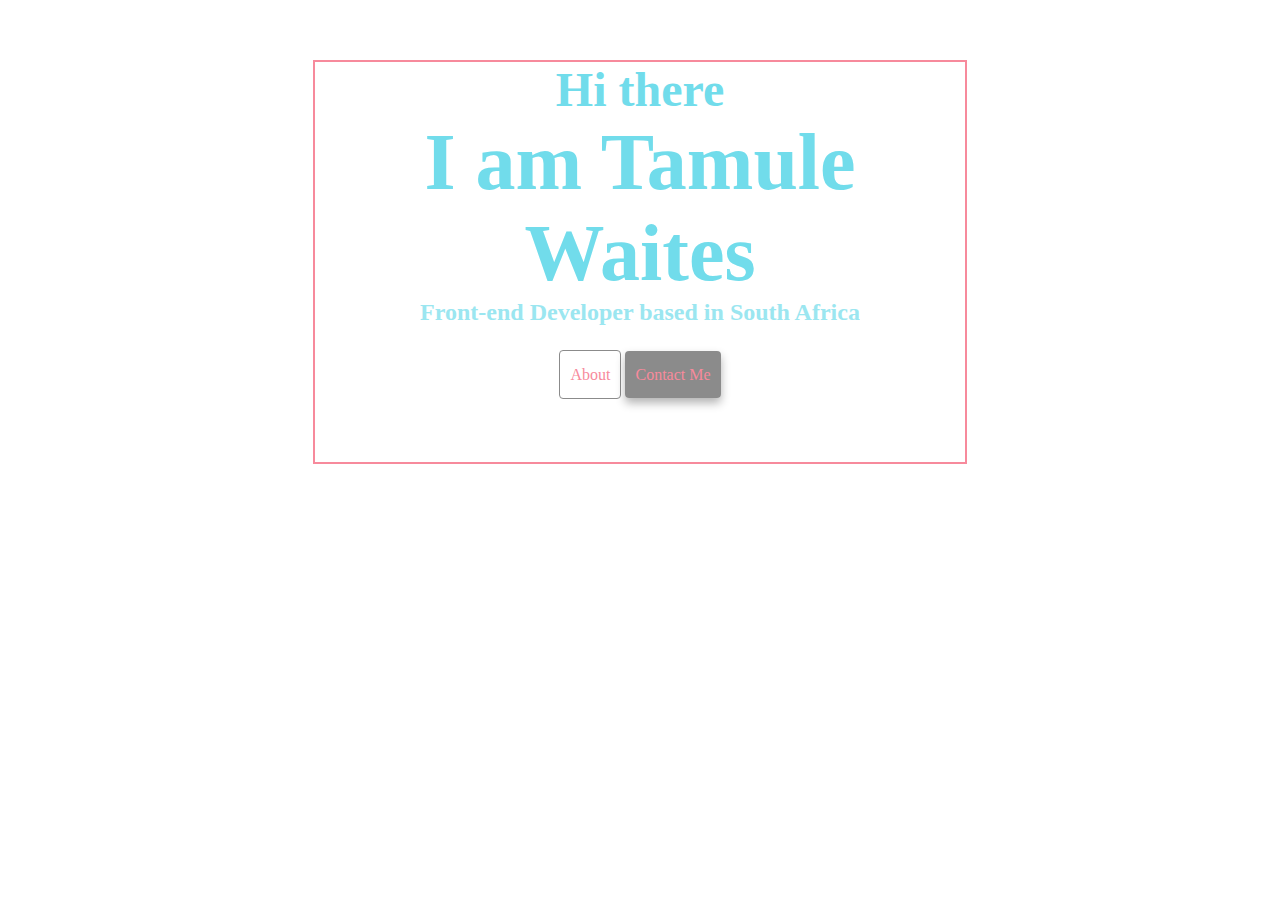
==== index.html @ 19fb5cdd "added file structure" ====
<!DOCTYPE html>
<html lang="en">
<head>
  <meta charset="UTF-8">
  <meta name="description" content="portfolio about Tamule">
  <meta http-equiv="X-UA-Compatible" content="IE=edge">
  <meta name="viewport" content="width=device-width, initial-scale=1.0">
  <title>My Portfolio</title>
  <link rel="stylesheet" href="styles.css">
</head>
<body>
  <h2>Hi there </h2>
    <h1> I am Tamule Waites</h1>
<h4>Front-end Developer based in South Africa</h4>
<div class="navigation-links">
<a href="contact.html" class="about">About</a>
<a href="contact.html#contact" class="contact">Contact Me</a>
</div>
</body>
</html>
---- styles.css ----
:root {
    --primary-color: #71dceb;
    --secondary-color: #8b8b8b;
    --box-shadow: 0 5px 10px rgba(0,0,0,0.3);
}
body {
    max-width: 650px;
    height: 400px;
    margin: 60px auto;
    font-family: 'Times New Roman', Times, serif;
    border: 2px solid rgb(247, 138, 156);

}
h1,
h2,
h4 {
    text-align: center;
    margin: 0;
    color: var(--primary-color);
}
h1 {
    font-size: 80px;
}
h2 {
    font-size: 48px;
}
h4 {
    font-size: 24px;
    opacity: 0.7;
    margin-bottom: 40px
}
.navigation-links {
    text-decoration: none;
    text-transform: capitalize;
    text-align: center;
    margin: 0 auto;
}
.contact {
    padding: 15px 10px;
    border-radius: 4px;
    text-decoration: none;
    background: var(--secondary-color);
    box-shadow: var(--box-shadow);
    color: rgb(247, 138, 156);
}
.about {
    padding: 15px 10px;
    border-radius: 4px;
    text-decoration: none;
    color: rgb(247, 138, 156);
    border: 1px solid var(--secondary-color);
}
#overview {
    max-width: 650px;
    height:650px;
}
.back {
    font-size: 15px;
    color: rgb(240, 45, 240);
    text-decoration: none;
}
.back:hover{
    text-decoration: underline;
}
#header {
    font-size: 30px;
    padding-bottom: 20px;
}
.about-paragraphs {
    padding-top: 0;
    display: flex;
    margin: 30px 0 ;
}
p {
    color: var(--secondary-color);
    border-radius: 4px;
    font-size: 18px;
    line-height: 1.5;
    text-align: center;
}
#contact {
    font-size: 30px;

}
.email-link {
    display: flex;
    justify-content: center;
    color: rgb(247, 138, 156);
    font-size: 20px;
    text-decoration: none;
}
.email-link:hover {
    text-decoration: underline;
}
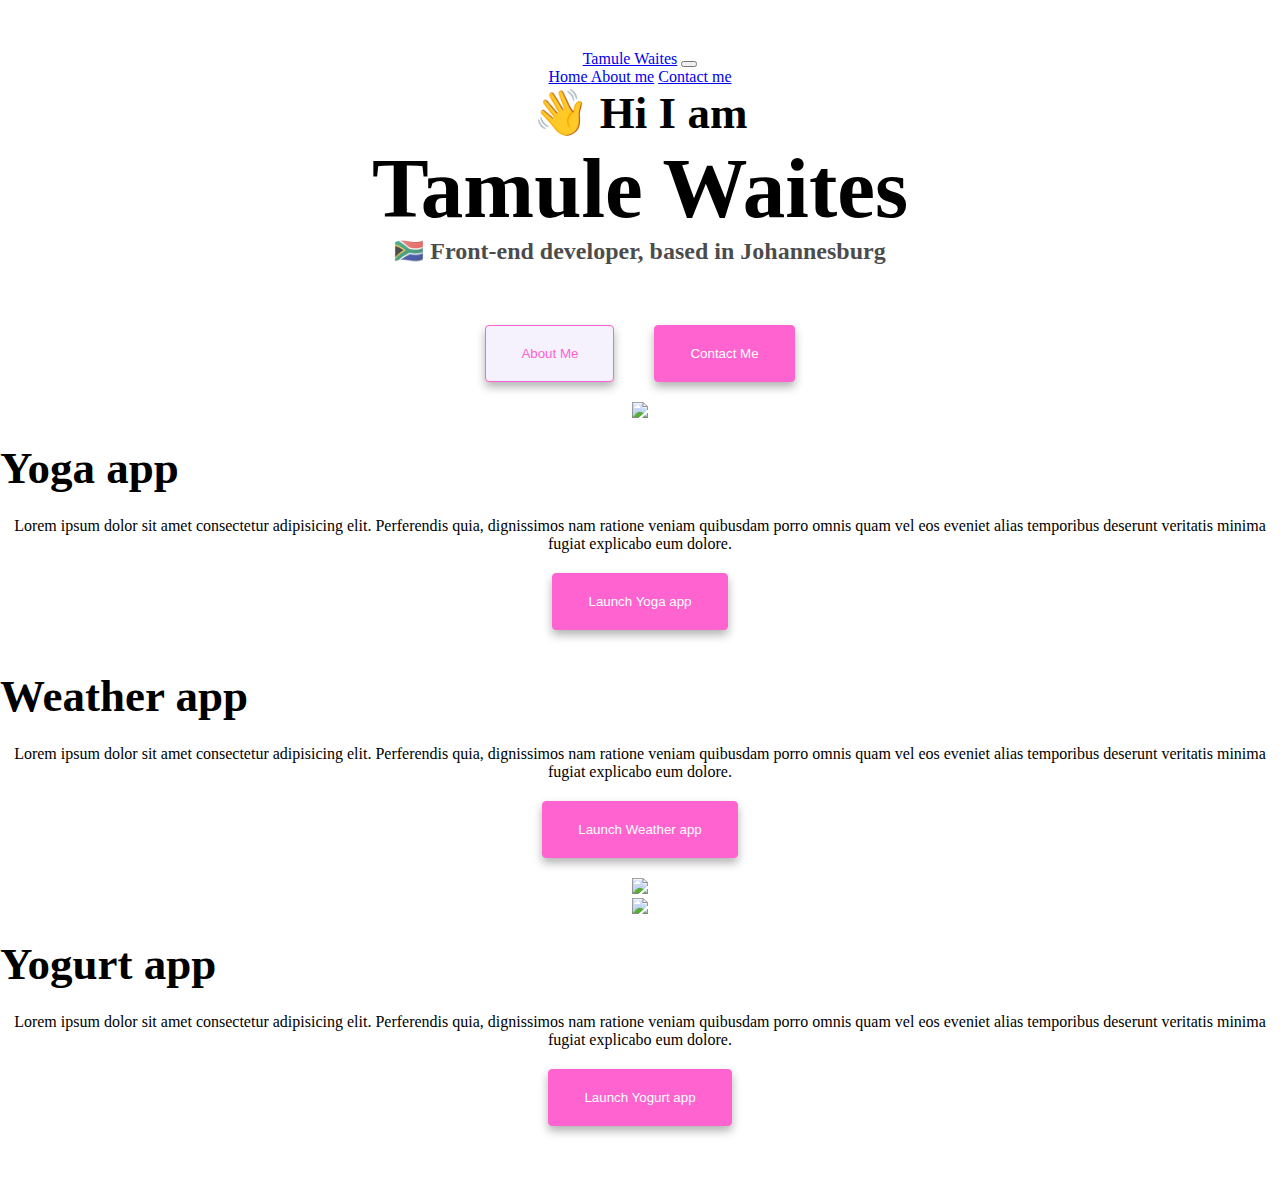
==== commit 6ea0609a: "added correct  file structure" ====
--- a/index.html
+++ b/index.html
@@ -1,20 +1,109 @@
 <!DOCTYPE html>
 <html lang="en">
 <head>
-  <meta charset="UTF-8">
-  <meta name="description" content="portfolio about Tamule">
-  <meta http-equiv="X-UA-Compatible" content="IE=edge">
-  <meta name="viewport" content="width=device-width, initial-scale=1.0">
-  <title>My Portfolio</title>
-  <link rel="stylesheet" href="styles.css">
+    <meta charset="UTF-8">
+    <meta http-equiv="X-UA-Compatible" content="IE=edge">
+    <meta name="viewport" content="width=device-width, initial-scale=1.0">
+    <link href="https://cdn.jsdelivr.net/npm/bootstrap@5.3.0-alpha1/dist/css/bootstrap.min.css" rel="stylesheet"
+     integrity="sha384-GLhlTQ8iRABdZLl6O3oVMWSktQOp6b7In1Zl3/Jr59b6EGGoI1aFkw7cmDA6j6gD" crossorigin="anonymous">
+    <script src="https://cdn.jsdelivr.net/npm/bootstrap@5.3.0-alpha1/dist/js/bootstrap.bundle.min.js" 
+    integrity="sha384-w76AqPfDkMBDXo30jS1Sgez6pr3x5MlQ1ZAGC+nuZB+EYdgRZgiwxhTBTkF7CXvN" crossorigin="anonymous"></script>
+    <script src="https://cdn.jsdelivr.net/npm/@popperjs/core@2.11.6/dist/umd/popper.min.js"
+     integrity="sha384-oBqDVmMz9ATKxIep9tiCxS/Z9fNfEXiDAYTujMAeBAsjFuCZSmKbSSUnQlmh/jp3" crossorigin="anonymous"></script>
+     <script src="https://cdn.jsdelivr.net/npm/bootstrap@5.3.0-alpha1/dist/js/bootstrap.min.js" 
+     integrity="sha384-mQ93GR66B00ZXjt0YO5KlohRA5SY2XofN4zfuZxLkoj1gXtW8ANNCe9d5Y3eG5eD" crossorigin="anonymous"></script>
+    <link rel="stylesheet" href="style.css">
+     <title>Tamule Waites</title>
 </head>
 <body>
-  <h2>Hi there </h2>
-    <h1> I am Tamule Waites</h1>
-<h4>Front-end Developer based in South Africa</h4>
-<div class="navigation-links">
-<a href="contact.html" class="about">About</a>
-<a href="contact.html#contact" class="contact">Contact Me</a>
-</div>
+      <nav class="navbar navbar-expand-lg navbar-light bg-light">
+        <a class="navbar-brand" href="#">Tamule Waites</a>
+        <button
+          class="navbar-toggler"
+          type="button"
+          data-toggle="collapse"
+          data-target="#navbarNavAltMarkup"
+          aria-controls="navbarNavAltMarkup"
+          aria-expanded="false"
+          aria-label="Toggle navigation"
+        >
+          <span class="navbar-toggler-icon"></span>
+        </button>
+        <div class="collapse navbar-collapse" id="navbarNavAltMarkup">
+          <div class="navbar-nav">
+            <a class="nav-item nav-link active" href="#"
+              >Home <span class="sr-only"></span></a
+            >
+            <a class="nav-item nav-link" href="about.html">About me</a>
+            <a class="nav-item nav-link" href="about.html#contact-me"
+              >Contact me</a
+            >
+          </div>
+        </div>
+      </nav>
+      <h2>👋 Hi I am</h2>
+    <h1>Tamule Waites</h1>
+    <h3> 🇿🇦 Front-end developer, based in Johannesburg</h3>
+      <div class="buttons">
+        <button class="about">
+          <a href="about.html"> About Me </a>
+        </button>
+        <button class="contact">
+          <a href="about.html#contact-me"> Contact Me </a>
+        </button>
+      </div>
+      <div class="container">
+        <div class="row">
+          <div class="col-md-6">
+            <img src="images/yogapic.png" class="img-fluid rounded" />
+          </div>
+          <div class="col-md-6">
+            <h2 class="apps">Yoga app</h2>
+            <br />
+            Lorem ipsum dolor sit amet consectetur adipisicing elit. Perferendis
+            quia, dignissimos nam ratione veniam quibusdam porro omnis quam vel
+            eos eveniet alias temporibus deserunt veritatis minima fugiat
+            explicabo eum dolore.
+            <br />
+            <button class="launch">
+              <a href="index.html#hi"> Launch Yoga app </a>
+            </button>
+          </div>
+        </div>
+        <div class="row">
+          <div class="col-md-6">
+            <h2 class="apps">Weather app</h2>
+            <br />
+            Lorem ipsum dolor sit amet consectetur adipisicing elit. Perferendis
+            quia, dignissimos nam ratione veniam quibusdam porro omnis quam vel
+            eos eveniet alias temporibus deserunt veritatis minima fugiat
+            explicabo eum dolore.
+            <br />
+            <button class="launch">
+              <a href="index.html#hi"> Launch Weather app </a>
+            </button>
+          </div>
+          <div class="col-md-6">
+            <img src="images/weatherpic.png" class="img-fluid rounded" />
+          </div>
+        </div>
+        <div class="row">
+          <div class="col-md-6">
+            <img src="images/yogurtpic.png" class="img-fluid rounded" />
+          </div>
+          <div class="col-md-6">
+            <h2 class="apps">Yogurt app</h2>
+            <br />
+            Lorem ipsum dolor sit amet consectetur adipisicing elit. Perferendis
+            quia, dignissimos nam ratione veniam quibusdam porro omnis quam vel
+            eos eveniet alias temporibus deserunt veritatis minima fugiat
+            explicabo eum dolore.
+            <br />
+            <button class="launch">
+              <a href="index.html#hi"> Launch Yogurt app </a>
+            </button>
+          </div>
+        </div>
+      </div>
 </body>
 </html>--- a/style.css
+++ b/style.css
@@ -0,0 +1,104 @@
+:root {
+    --primary-color: #ff63d0;
+    --secondary-color: #f5f2fe;
+    --box-shadow: 0 5px 10px rgba(0, 0, 0, 0.3);
+  }
+  
+  body {
+    margin: 50px auto;
+    text-align: center;
+    background: var(--primary-colorcolor);
+  }
+  
+  h1,
+  h2,
+  h3 {
+    text-align: center;
+    margin: 0;
+  }
+  body h1 {
+    font-size: 85px;
+    font-weight: bold;
+  }
+  h2 {
+    font-size: 45px;
+    font-weight: bold;
+  }
+  .apps {
+    font-size: 45px;
+    display: block;
+    margin: 20px 5px 5px 0px;
+    text-align: left;
+  }
+  h3 {
+    font-size: 24px;
+    opacity: 0.7;
+  }
+  
+  .buttons {
+    display: flex;
+    margin-top: 40px;
+    justify-content: center;
+  }
+  
+  .about,
+  .contact,
+  .launch {
+    margin: 20px;
+    padding: 20px;
+    border-radius: 4px;
+    box-shadow: var(--box-shadow);
+    border: 1px solid var(--primary-color);
+  }
+  .launch {
+    margin: 20px 0px 20px 0px;
+  }
+  .buttons a,
+  .launch a {
+    padding: 20px 15px;
+    color: inherit;
+    text-decoration: none;
+  }
+  
+  .contact,
+  .launch {
+    background: var(--primary-color);
+    color: white;
+  }
+  .about {
+    background: var(--secondary-color);
+    color: var(--primary-color);
+  }
+  .homepage-link {
+    text-align: center;
+    display: block;
+    color: var(--primary-color);
+  }
+  p {
+    background: var(--secondary-color);
+    padding: 20px;
+    border-radius: 4px;
+    font-size: 18px;
+    line-height: 1.5;
+    text-align: center;
+  }
+  .paragraphs{
+    display: flex;
+    margin: 30px 0;
+    background: white;
+  }
+  
+  .paragraphs p {
+    margin: 10px;
+  }
+  .email-link {
+    display: flex;
+    justify-content: center;
+    color: var(--primary-color);
+    font-size: 28px;
+  }
+  
+  .email-link:hover {
+    text-decoration: underline;
+  }
+  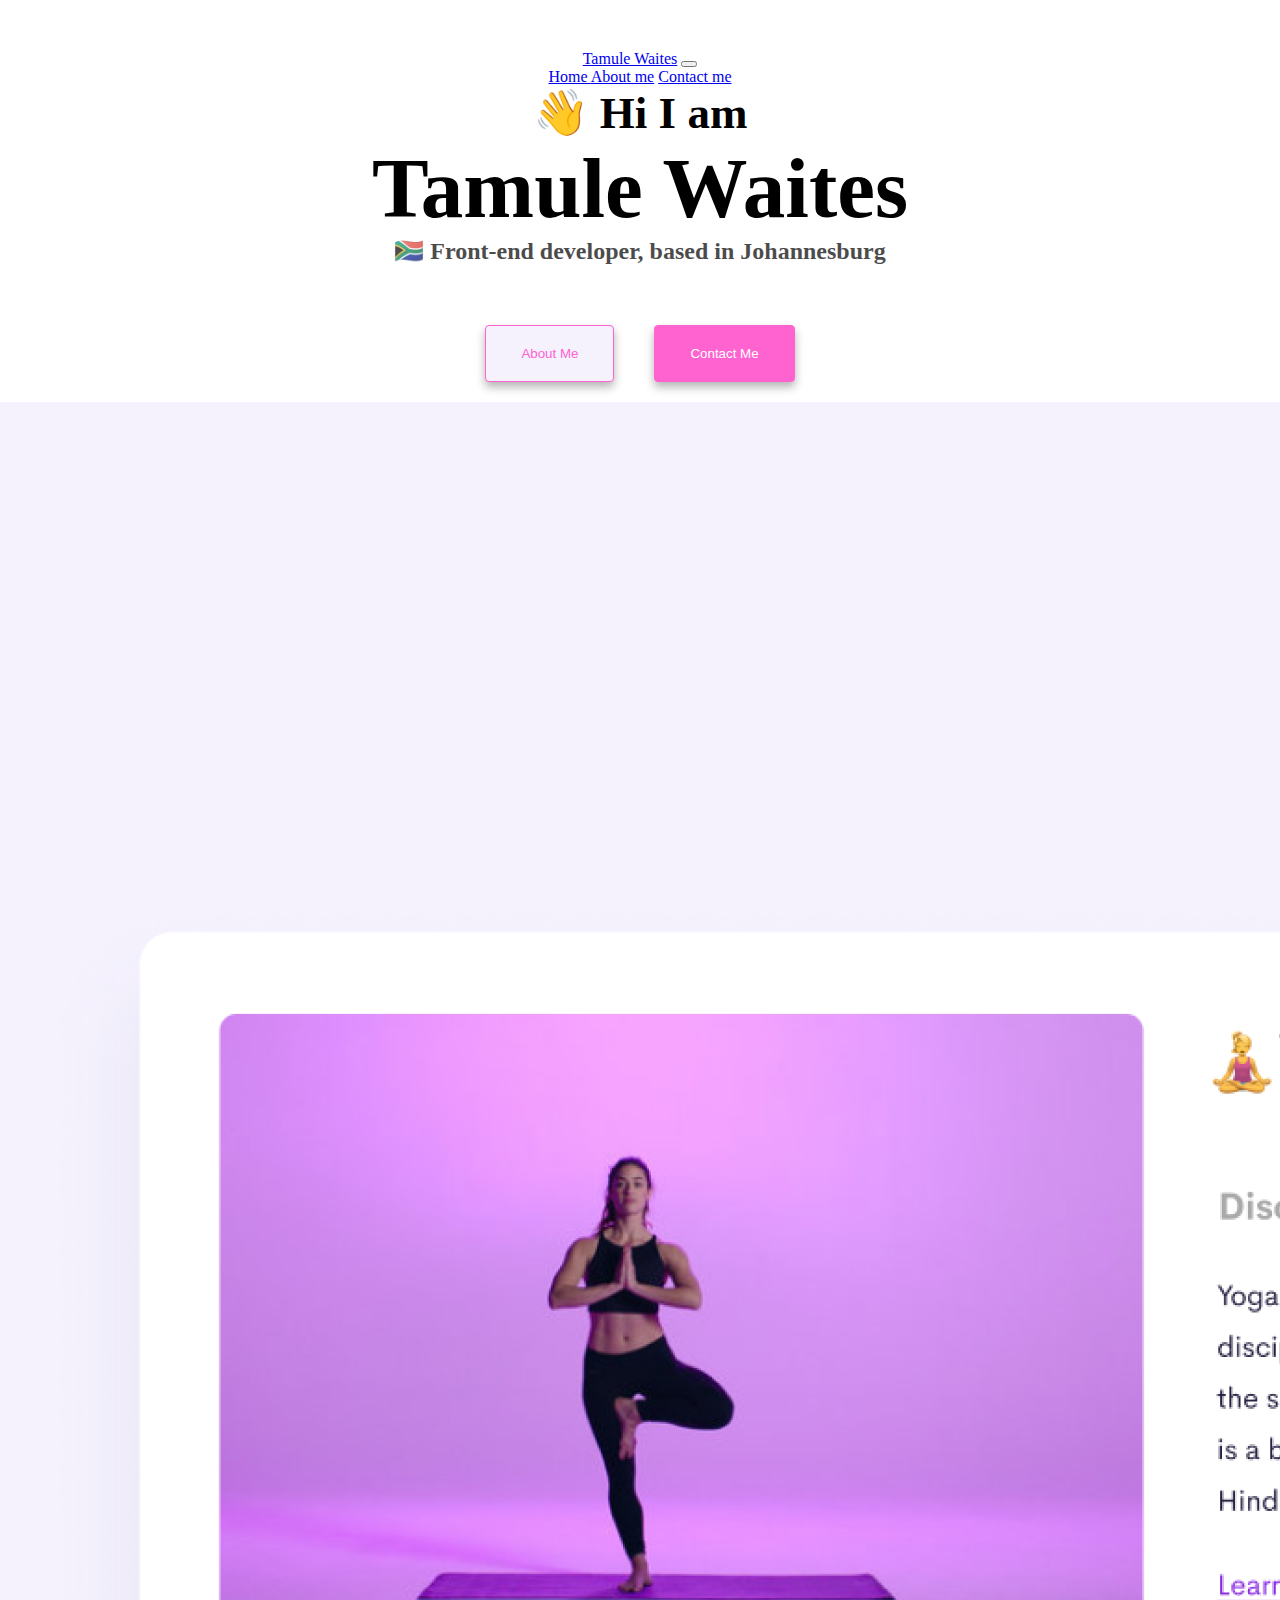
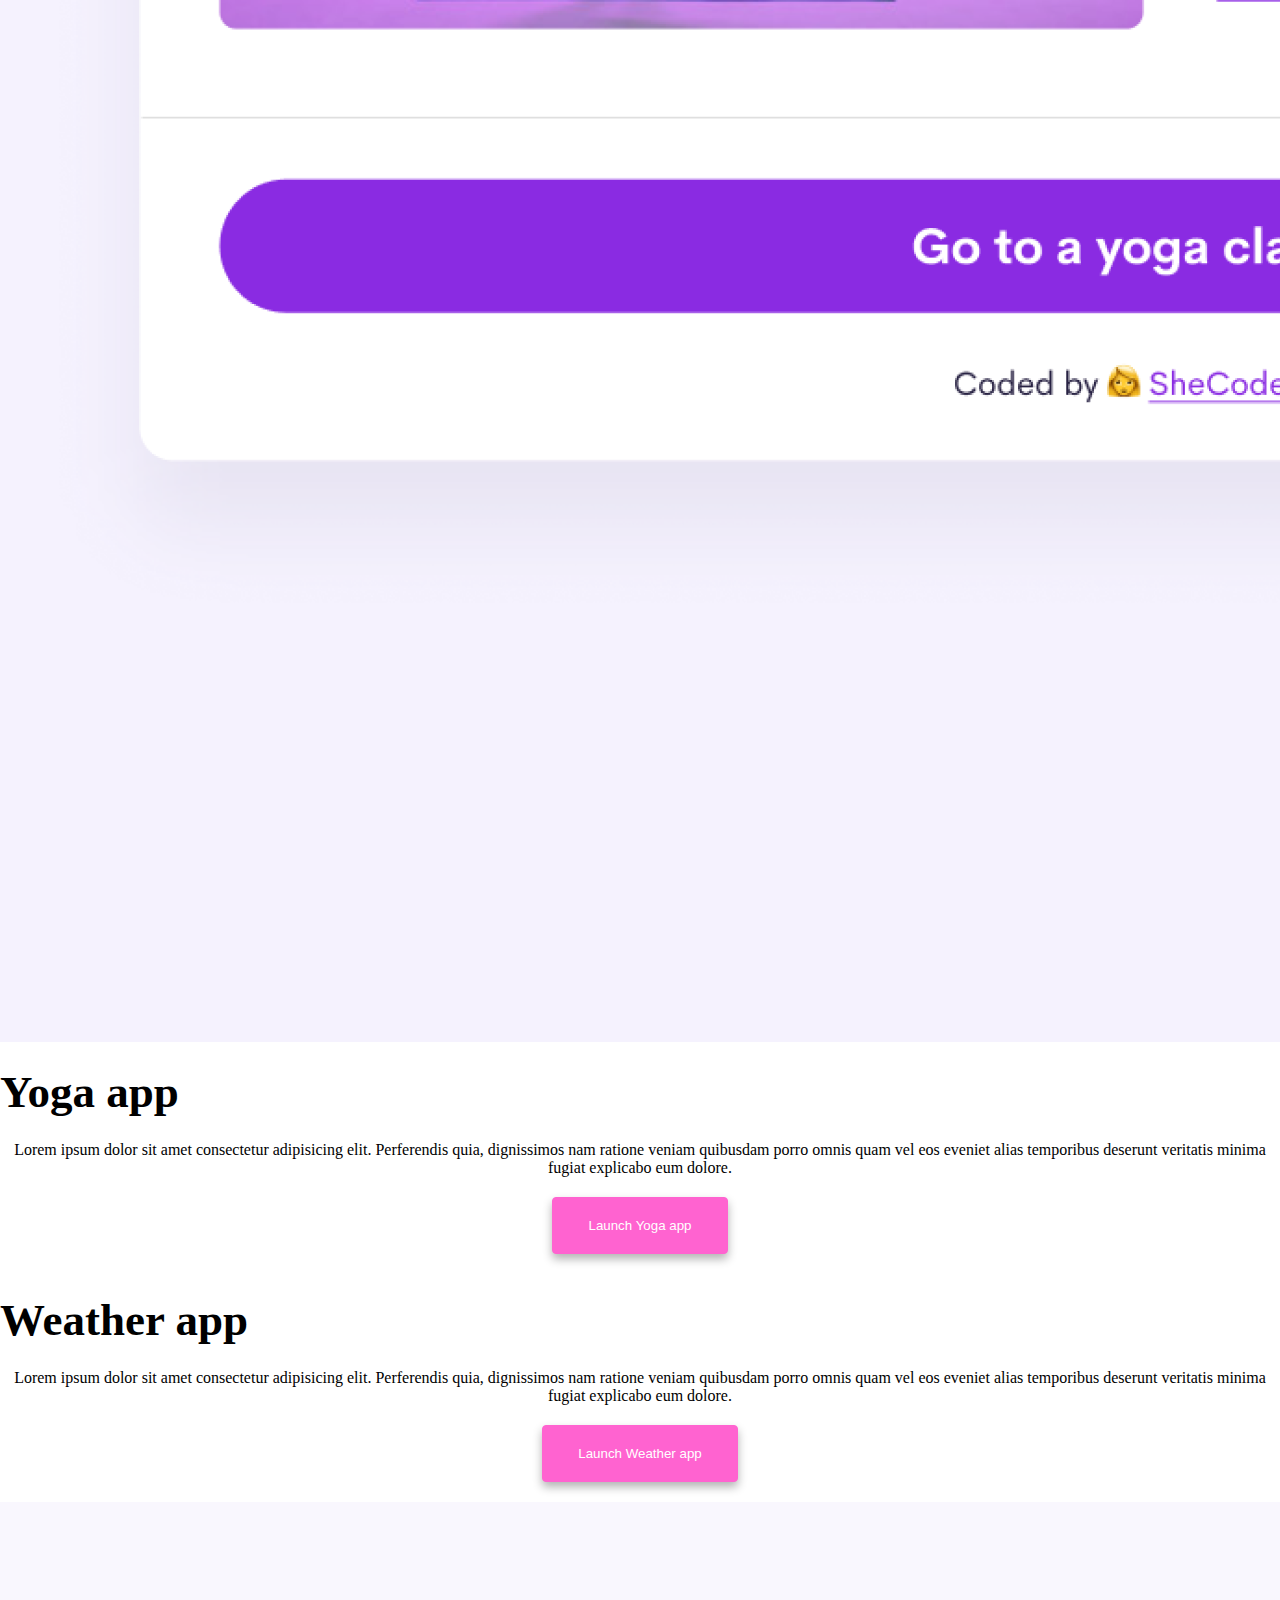
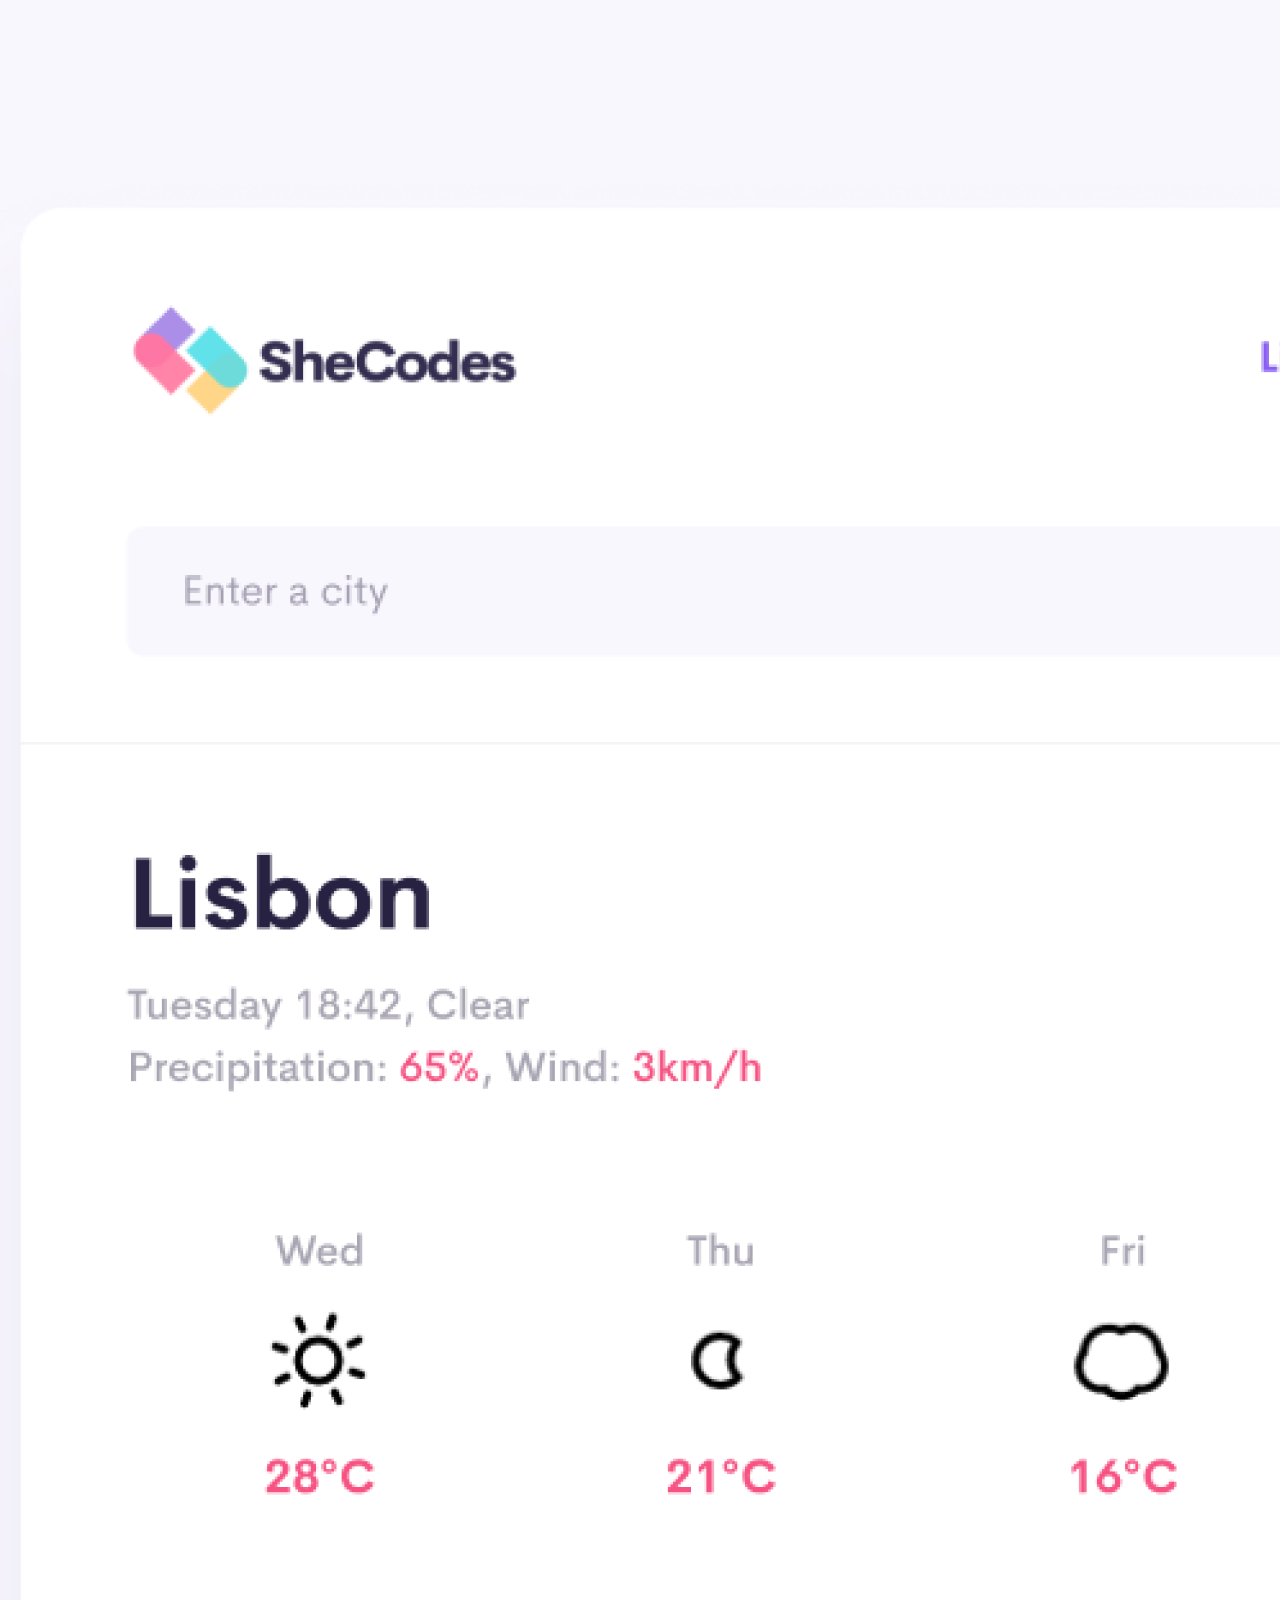
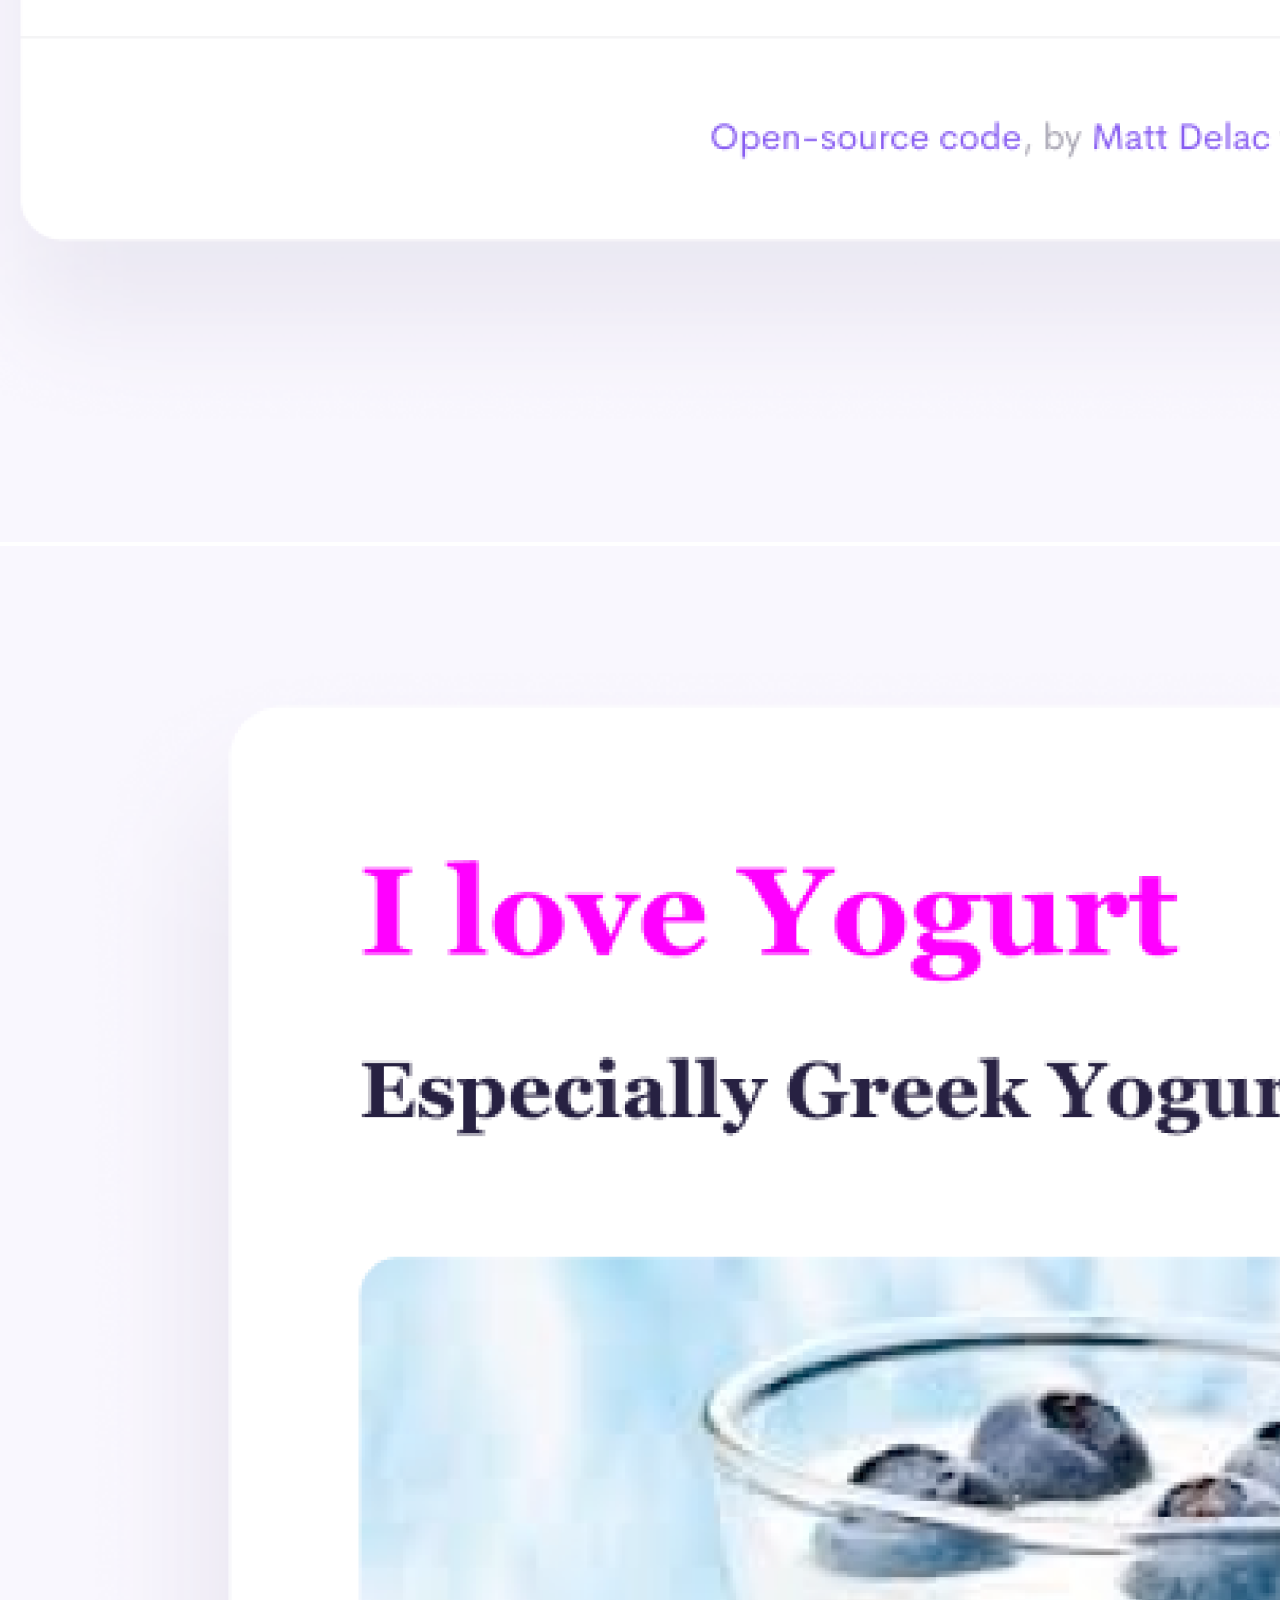
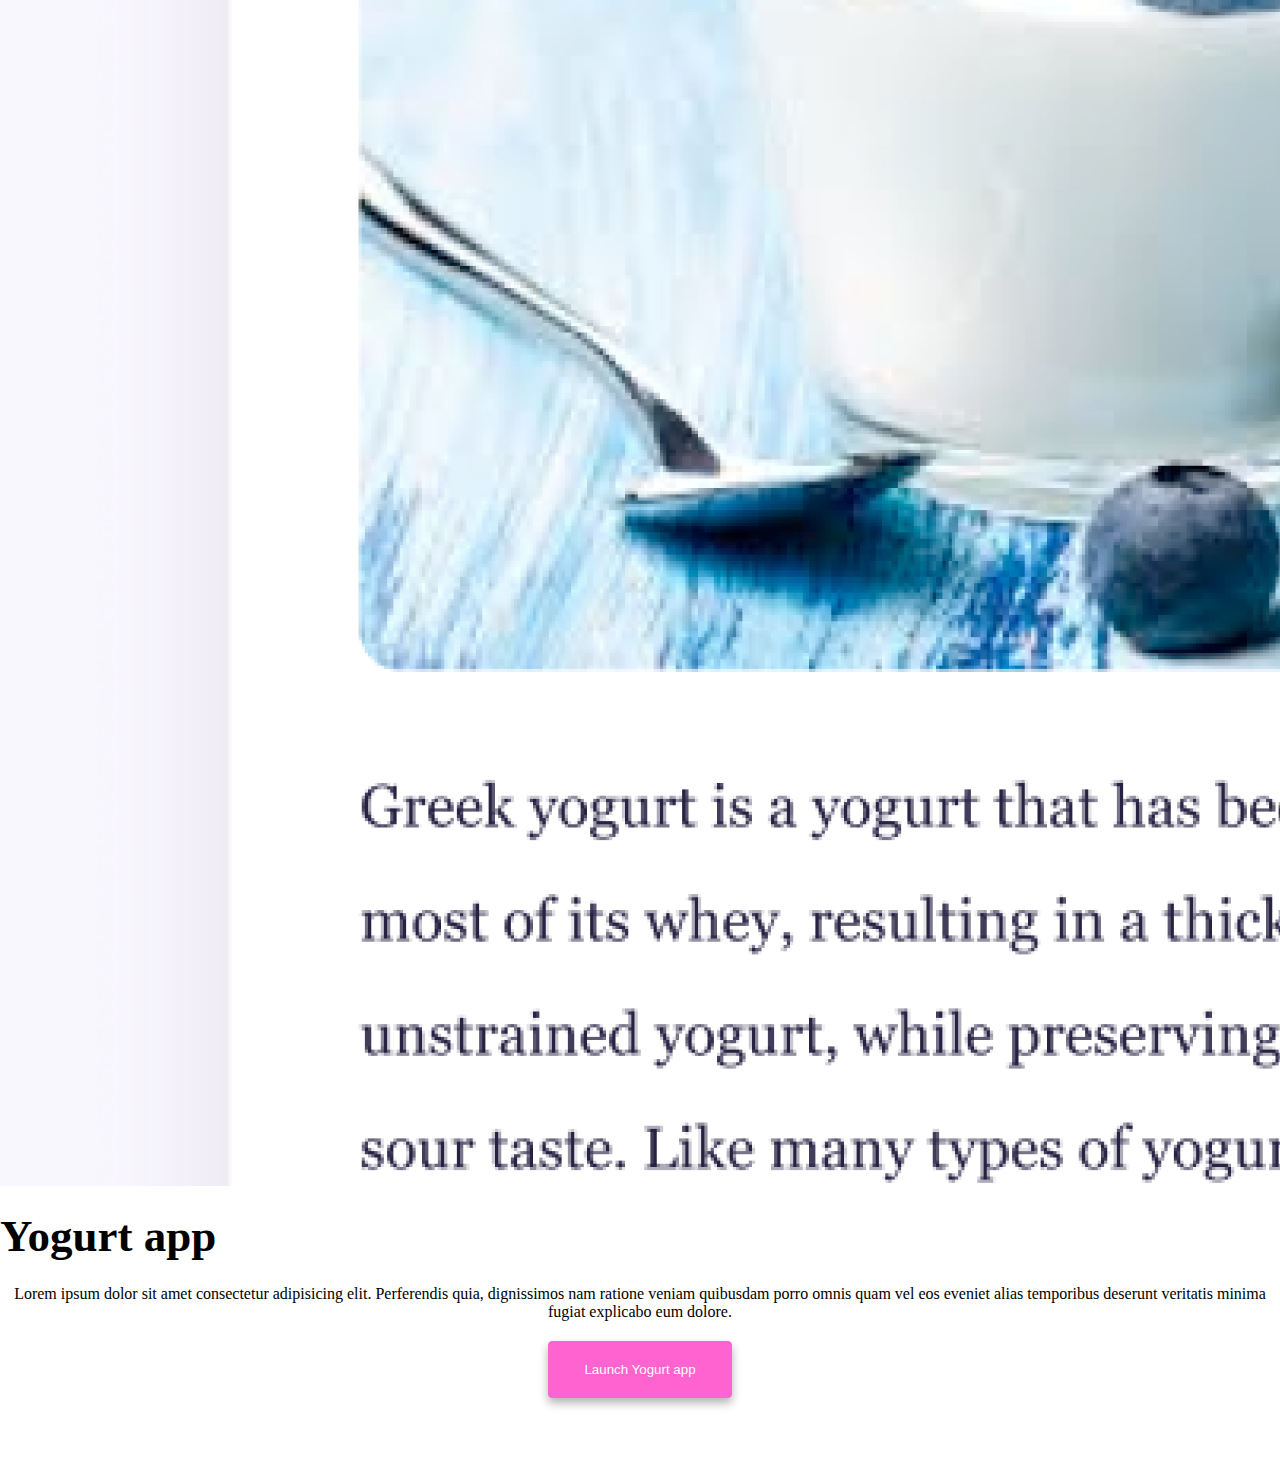
==== commit e25ae854: "seo friendly" ====
--- a/index.html
+++ b/index.html
@@ -2,6 +2,7 @@
 <html lang="en">
 <head>
     <meta charset="UTF-8">
+    <meta name="description" content="Tamule Waites is a front end developer from SA , view some of her work.">
     <meta http-equiv="X-UA-Compatible" content="IE=edge">
     <meta name="viewport" content="width=device-width, initial-scale=1.0">
     <link href="https://cdn.jsdelivr.net/npm/bootstrap@5.3.0-alpha1/dist/css/bootstrap.min.css" rel="stylesheet"
@@ -13,11 +14,11 @@
      <script src="https://cdn.jsdelivr.net/npm/bootstrap@5.3.0-alpha1/dist/js/bootstrap.min.js" 
      integrity="sha384-mQ93GR66B00ZXjt0YO5KlohRA5SY2XofN4zfuZxLkoj1gXtW8ANNCe9d5Y3eG5eD" crossorigin="anonymous"></script>
     <link rel="stylesheet" href="style.css">
-     <title>Tamule Waites</title>
+     <title>Front-end developer-Tamule Waites</title>
 </head>
 <body>
       <nav class="navbar navbar-expand-lg navbar-light bg-light">
-        <a class="navbar-brand" href="#">Tamule Waites</a>
+        <a class="navbar-brand" href="#" title="homepage">Tamule Waites</a>
         <button
           class="navbar-toggler"
           type="button"
@@ -34,8 +35,8 @@
             <a class="nav-item nav-link active" href="#"
               >Home <span class="sr-only"></span></a
             >
-            <a class="nav-item nav-link" href="about.html">About me</a>
-            <a class="nav-item nav-link" href="about.html#contact-me"
+            <a class="nav-item nav-link" href="about.html" title="About Tamule Waites">About me</a>
+            <a class="nav-item nav-link" href="about.html#contact-me" title="contact Tamule Waites"
               >Contact me</a
             >
           </div>
@@ -46,16 +47,16 @@
     <h3> 🇿🇦 Front-end developer, based in Johannesburg</h3>
       <div class="buttons">
         <button class="about">
-          <a href="about.html"> About Me </a>
+          <a href="about.html" title="about Tamule Waites"> About Me </a>
         </button>
         <button class="contact">
-          <a href="about.html#contact-me"> Contact Me </a>
+          <a href="about.html#contact-me" title="Contact Tamule Waites"> Contact Me </a>
         </button>
       </div>
       <div class="container">
         <div class="row">
           <div class="col-md-6">
-            <img src="images/yogapic.png" class="img-fluid rounded" />
+            <img src="yogapic.png" class="img-fluid rounded" />
           </div>
           <div class="col-md-6">
             <h2 class="apps">Yoga app</h2>
@@ -66,12 +67,12 @@
             explicabo eum dolore.
             <br />
             <button class="launch">
-              <a href="index.html#hi"> Launch Yoga app </a>
+              <a href="index.html#hi" title="Yoga project"> Launch Yoga app </a>
             </button>
           </div>
         </div>
         <div class="row">
-          <div class="col-md-6">
+          <div class="col-sm-6">
             <h2 class="apps">Weather app</h2>
             <br />
             Lorem ipsum dolor sit amet consectetur adipisicing elit. Perferendis
@@ -80,18 +81,18 @@
             explicabo eum dolore.
             <br />
             <button class="launch">
-              <a href="index.html#hi"> Launch Weather app </a>
+              <a href="index.html#hi"class="project-link" title="weather project"> Launch Weather app </a>
             </button>
           </div>
-          <div class="col-md-6">
-            <img src="images/weatherpic.png" class="img-fluid rounded" />
+          <div class="col-sm-6">
+            <img src="weatherpic.png" class="img-fluid rounded project-link" />
           </div>
         </div>
         <div class="row">
-          <div class="col-md-6">
-            <img src="images/yogurtpic.png" class="img-fluid rounded" />
+          <div class="col-sm-6">
+            <img src="yogurtpic.png" class="img-fluid rounded project-link" />
           </div>
-          <div class="col-md-6">
+          <div class="col-sm-6">
             <h2 class="apps">Yogurt app</h2>
             <br />
             Lorem ipsum dolor sit amet consectetur adipisicing elit. Perferendis
@@ -100,7 +101,7 @@
             explicabo eum dolore.
             <br />
             <button class="launch">
-              <a href="index.html#hi"> Launch Yogurt app </a>
+              <a href="index.html#hi" title="yogurt project"> Launch Yogurt app </a>
             </button>
           </div>
         </div>
--- a/style.css
+++ b/style.css
@@ -91,6 +91,27 @@
   .paragraphs p {
     margin: 10px;
   }
+  @media (max-width: 576px) {
+    h1 {
+      font-size: 48px;
+      line-height: 1.5;
+    }
+    h2,
+    h3 {
+      font-size: 32px;
+      text-align: center;
+    }
+  
+    p {
+      text-align: center;
+    }
+  
+    .project-link {
+      display: block;
+      text-align: center;
+      margin: 0 20px;
+    }
+  }
   .email-link {
     display: flex;
     justify-content: center;
